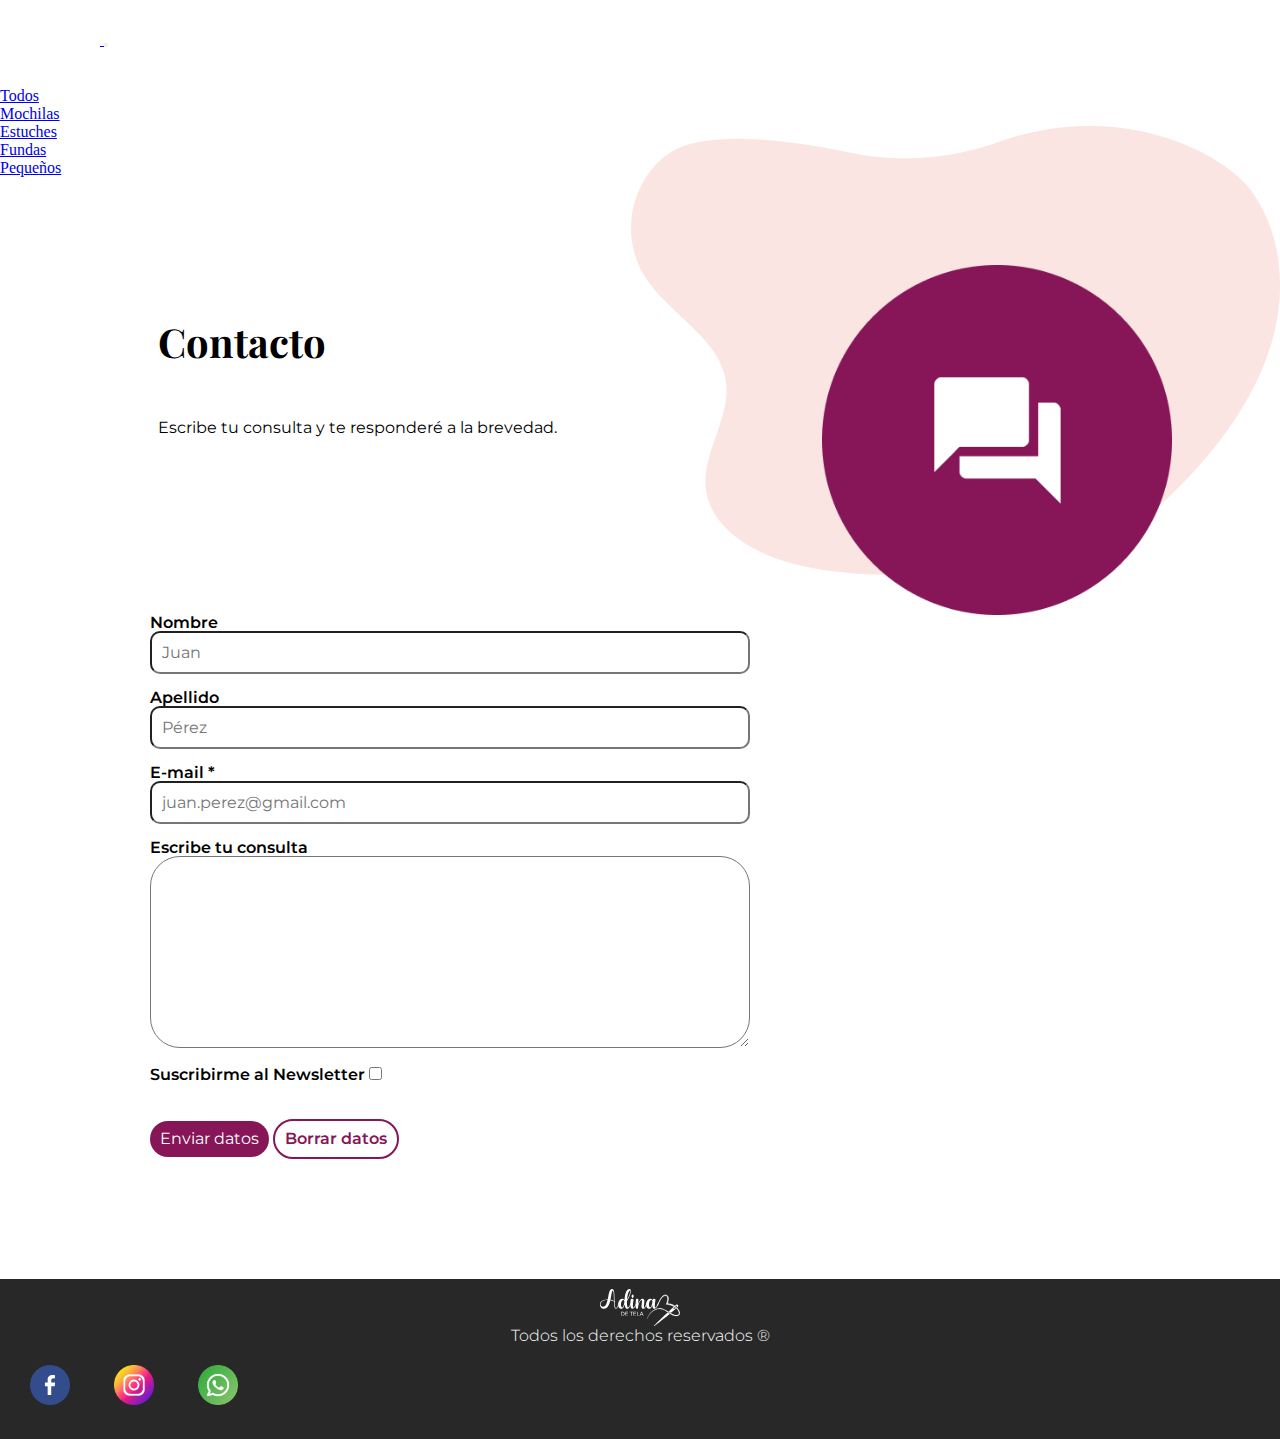
==== pages/contacto.html @ cce4a5c2 "Organizé todos los archivos scss" ====
<!DOCTYPE html>
<html lang="en">
<head>
    <meta charset="UTF-8">
    <meta http-equiv="X-UA-Compatible" content="IE=edge">
    <meta name="viewport" content="width=device-width, initial-scale=1.0">
    <link href="https://cdn.jsdelivr.net/npm/bootstrap@5.3.0/dist/css/bootstrap.min.css" rel="stylesheet" integrity="sha384-9ndCyUaIbzAi2FUVXJi0CjmCapSmO7SnpJef0486qhLnuZ2cdeRhO02iuK6FUUVM" crossorigin="anonymous">
    <link rel="stylesheet" href="../css/style.css">
    <link rel="icon" href="../media/favicon.ico">
    <title>Contacto | Adina: Complementos textiles</title>
</head>
<body class="contacto-body">
    <header class="header">
        <nav class="navbar navbar-expand-lg bg-body-tertiary" data-bs-theme="dark">
            <div class="container-fluid ms-4">
                <a class="navbar-brand" href="../index.html">
                    <img src="../media/adina-logo-footer-blanco.svg" alt="Logo Adina de Tela" width="100">
                </a>
                <button class="navbar-toggler" type="button" data-bs-toggle="collapse" data-bs-target="#navbarSupportedContent" aria-controls="navbarSupportedContent" aria-expanded="false" aria-label="Toggle navigation">
                <span class="navbar-toggler-icon"></span>
                </button>
                <div class="collapse navbar-collapse justify-content-end" id="navbarSupportedContent">
                    <ul class="navbar-nav mb-2 mb-lg-0 justify-content-end">
                        <li class="nav-item active">
                            <a class="nav-link" aria-current="page" href="./sobre-mi.html">Sobre mi</a>
                        </li>
                        <li class="nav-item dropdown">
                            <a class="nav-link dropdown-toggle" href="#" role="button" data-bs-toggle="dropdown" aria-expanded="false">
                            Productos
                            </a>
                            <ul class="dropdown-menu">
                                <li><a class="dropdown-item" href="./productos.html">Todos</a></li>
                                <li><a class="dropdown-item" href="./productos.html#mochilas">Mochilas</a></li>
                                <li><a class="dropdown-item" href="./productos.html#estuches">Estuches</a></li>
                                <li><a class="dropdown-item" href="./productos.html#fundas">Fundas</a></li>
                                <li><a class="dropdown-item" href="./productos.html#pequenos">Pequeños</a></li>
                            </ul>
                        </li>
                        <li class="nav-item">
                            <a class="nav-link" href="./preguntas-frecuentes.html">Preguntas frecuentes</a>
                        </li>
                        <li class="nav-item">
                            <a class="nav-link active" aria-current="page" href="./contacto.html">Contacto</a>
                        </li>
                    </ul>
                </div>
            </div>
          </nav>
    </header>
    <main>
        <section class="hero-content">
            <div class="main-text">
                <h1>Contacto</h1>
                <p class="bajada-hero">Escribe tu consulta y te responderé a la brevedad.</p>
            </div>
            <div class="hero-img">
                <img src="../media/hero-image-contacto.png" alt="Ícono chat con fondo violeta.">
            </div>
        </section>
        <section class="seccion-form">
            <form action="">
                <div>
                    <label for="name">Nombre</label><br>
                    <input type="text" name="name" placeholder="Juan">
                </div>
                <br>
                <div>
                    <label for="surname">Apellido</label><br>
                    <input type="surname" name="surname" placeholder="Pérez">
                </div>
                <br>
                <div>
                    <label for="mail">E-mail *</label><br>
                    <input type="email" name="mail" placeholder="juan.perez@gmail.com" required>
                </div>
                <br>
                <div>
                    <label for="comentarios">Escribe tu consulta</label><br>
                    <textarea name="comentarios" id="" cols="30" rows="10"></textarea>
                </div>
                <br>
                <div class="checkbox">
                    <label for="terminos">Suscribirme al Newsletter</label>
                    <input class="checkbox" type="checkbox" name="terminos">
                    
                </div>
                <br>
                <div>
                    <input class="boton-principal" type="submit" value="Enviar datos">
                    <input class="boton-secundario" type="reset" value="Borrar datos">
                </div>
            </form>
        </section>
    </main>
    <footer class="container-fluid text-center footer">
        <div class="row">
          <div class="col logo-footer col-xs-12 col-sm-12 col-md-12 col-lg-4 col-xl-4 col-xxl-4">
            <img class="logo-footer" src="../media/adina-logo-footer-blanco.svg" alt="Logo Adina de tela footer">
          </div>
          <div class="col texto-copyright col-xs-12  col-sm-12 col-md-12 col-lg-4 col-xl-4 col-xxl-4">
            <p>Todos los derechos reservados ®</p>
          </div>
          <div class="col footer-redes col-xs-12 col-sm-12 col-md-12 col-lg-4 col-xl-4 col-xxl-4">
            <img class="redes-sociales" src="../media/facebook.png" alt="Facebook">
            <a href="https://www.instagram.com/adinadetela/"><img class="redes-sociales" src="../media/instagram.png" alt="Instagram"></a>
            <img class="redes-sociales" src="../media/whatsapp.png" alt="Whatsapp">
          </div>
        </div>
    </footer>
    <script src="https://cdn.jsdelivr.net/npm/bootstrap@5.3.0/dist/js/bootstrap.bundle.min.js" integrity="sha384-geWF76RCwLtnZ8qwWowPQNguL3RmwHVBC9FhGdlKrxdiJJigb/j/68SIy3Te4Bkz" crossorigin="anonymous"></script>
</body>
</html>
---- css/style.css ----
@charset "UTF-8";
@import url("https://fonts.googleapis.com/css2?family=Montserrat:wght@300;700&display=swap");
@import url("https://fonts.googleapis.com/css2?family=Playfair+Display:wght@900&display=swap");
* {
  margin: 0;
  padding: 0;
  box-sizing: border-box; }

/* Fonts */
/* Hero content */
.hero-content {
  display: flex;
  justify-content: space-around;
  flex-wrap: wrap; }

h1 {
  font-family: 'Playfair Display';
  font-weight: bold;
  font-size: 2.5rem;
  text-align: left;
  padding-top: 100px;
  padding-left: 50px; }

.bajada-hero {
  padding: 50px;
  font-family: 'Montserrat', sans-serif;
  font-size: 1rem; }

.boton-principal {
  background-color: #861657;
  border-radius: 20px;
  padding: 10px;
  margin: 20px 50px;
  border: none;
  color: #ffffff; }

.boton-principal a {
  text-decoration: none;
  color: #ffffff;
  font-family: 'Montserrat', sans-serif;
  font-size: 1rem;
  text-align: left; }

.hero-img {
  display: flex;
  justify-content: space-around; }

.hero-img img {
  width: 350px;
  padding-top: 50px; }

/* Cards */
.productos-cards {
  padding-top: 100px;
  display: flex;
  justify-content: space-around;
  flex-wrap: wrap; }

.cards-title {
  text-align: center;
  margin: 10px;
  padding-bottom: 15px !important;
  border-bottom: 2px solid #282828; }

.cards {
  background-color: #aff0ff;
  width: 250px;
  border-radius: 30px;
  padding: 40px 20px;
  text-align: center;
  margin: auto;
  margin: 20px; }

.cards h2 {
  padding: 10px 0;
  font-family: 'Playfair Display';
  font-weight: bold; }

.cards p {
  line-height: 1.5;
  font-family: 'Montserrat', sans-serif;
  padding: 10px 0; }

.img {
  text-align: center;
  margin: 10px; }

.boton-cards {
  background-color: #ffffff00;
  border-radius: 20px;
  border: 2px solid #861657;
  width: auto;
  color: #861657;
  font-family: 'Montserrat', sans-serif;
  font-weight: 600;
  padding: 10px; }

.boton-cards a {
  text-decoration: none;
  color: #861657;
  font-size: 1rem;
  text-align: left; }

/*Media queries*/
@media (max-width: 768px) {
  /*Tamaño mediano*/
  .hero-img img {
    width: 200px;
    padding-top: 0px;
    padding-bottom: 50px; } }

@media (max-width: 420px) {
  /*Tamaño chico*/
  .hero-img img {
    width: 100px;
    padding-top: 0px;
    padding-bottom: 50px; } }

/* Menú de navegación */
.nav-link {
  font-family: 'Montserrat' !important;
  color: #ffffff; }

.dropdown-menu {
  --bs-dropdown-link-active-color: #282828;
  --bs-dropdown-link-active-bg: #afafaf;
  --bs-dropdown-link-hover-color: #fbe5e2; }

.navbar-dark, .navbar[data-bs-theme=dark] {
  --bs-navbar-hover-color: #fbe5e2;
  --bs-navbar-active-color: #fbe5e2; }

/*Body*/
.index-body {
  background-color: #fbe5e2;
  background-image: url("../media/forma-fondo-index.png");
  background-repeat: no-repeat; }

/*Media queries*/
@media (max-width: 768px) {
  /*Tamaño mediano*/
  .home img {
    width: 400px;
    padding: 50px; } }

@media (max-width: 420px) {
  /*Tamaño chico*/
  .home img {
    width: 300px;
    padding: 50px; } }

/*Body*/
.contacto-body {
  background-color: #ffffff;
  background-image: url("../media/forma-fondo-contacto.jpg");
  background-position: top right;
  background-repeat: no-repeat; }

/*Form*/
.seccion-form {
  padding-left: 150px; }

form {
  line-height: 1;
  font-family: 'Montserrat', sans-serif;
  font-size: 1rem;
  font-weight: 600;
  margin: auto; }

input {
  line-height: 1;
  font-family: 'Montserrat', sans-serif;
  font-size: 1rem; }

form label {
  padding-bottom: 10px; }

form input {
  width: 600px;
  border-radius: 10px;
  padding: 10px; }

form textarea {
  width: 600px;
  border-radius: 30px;
  padding: 20px; }

.checkbox {
  text-align: left;
  font-weight: 600;
  width: auto; }

form .boton-principal {
  width: auto;
  margin: 20px 0px; }

.boton-secundario {
  background-color: #fff;
  border-radius: 20px;
  padding: 10px;
  border: 2px solid #861657;
  width: auto;
  margin: 20px 0px;
  color: #861657;
  font-family: 'Montserrat', sans-serif;
  font-weight: 600; }

.boton-secundario a {
  text-decoration: none;
  color: #861657;
  font-size: 1rem;
  text-align: left; }

/* Body */
.preguntas-frecuentes-body {
  background-color: #fbe5e2;
  background-image: url("../media/forma-fondo-preguntas-frecuentes.png");
  background-repeat: no-repeat;
  background-position: top right; }

/*Accordion*/
.preguntas-frecuentes {
  margin: 3rem; }

.accordion-button:not(.collapsed) {
  color: #282828;
  background-color: #aff0ff; }

.accordion {
  --bs-accordion-btn-focus-border-color: #861657;
  --bs-accordion-btn-focus-box-shadow: 0 0 0 0rem rgba(13, 109, 253, 0); }

.accordion-button {
  font-family: 'Playfair Display';
  font-weight: bold;
  font-size: 1.3rem; }

.accordion-body {
  font-family: 'Montserrat'; }

/*Body*/
.productos-body {
  background-color: #fbe5e2;
  background-image: url("../media/forma-fondo-productos.png");
  background-repeat: no-repeat; }

/*Sections*/
.seccion-productos {
  margin-top: 100px; }

.texto-productos {
  padding: 50px;
  display: flex;
  flex-direction: column;
  justify-content: center;
  flex-wrap: wrap; }

.texto-productos h2 {
  font-family: 'Playfair Display';
  font-weight: bold;
  font-size: 2rem;
  padding: 40px 0;
  text-align: left; }

.texto-productos p {
  font-family: 'Montserrat', sans-serif;
  font-size: 1rem; }

/*Body*/
.sobre-mi-body {
  background-color: #ffffff;
  background-image: url("../media/forma-fondo-sobre-mi.jpg");
  background-position: top right;
  background-repeat: no-repeat; }

/*Sections*/
.seccion-sobre-mi {
  display: flex;
  justify-content: space-evenly; }

.imagen-sobre-mi {
  padding: 50px; }

.texto-sobre-mi {
  padding: 50px;
  display: flex;
  flex-direction: column;
  justify-content: center;
  flex-wrap: wrap; }

.texto-sobre-mi h2 {
  font-family: 'Playfair Display';
  font-weight: bold;
  font-size: 2rem;
  padding: 40px 0;
  text-align: left; }

.texto-sobre-mi p {
  font-family: 'Montserrat', sans-serif;
  font-size: 1rem; }

.footer {
  background-color: #282828;
  color: #ffffff;
  align-items: center;
  margin-top: 100px;
  padding: 10px 10px; }

footer p {
  color: #ffffff;
  font-family: 'Montserrat', sans-serif;
  font-weight: 300; }

footer .redes-sociales {
  padding: 20px 20px; }

.footer-redes img {
  width: 5rem; }

.texto-copyright {
  display: flex;
  justify-content: center;
  align-items: center; }

.logo-footer {
  display: flex;
  justify-content: space-around;
  align-items: center; }

.logo-footer img {
  width: 5rem; }
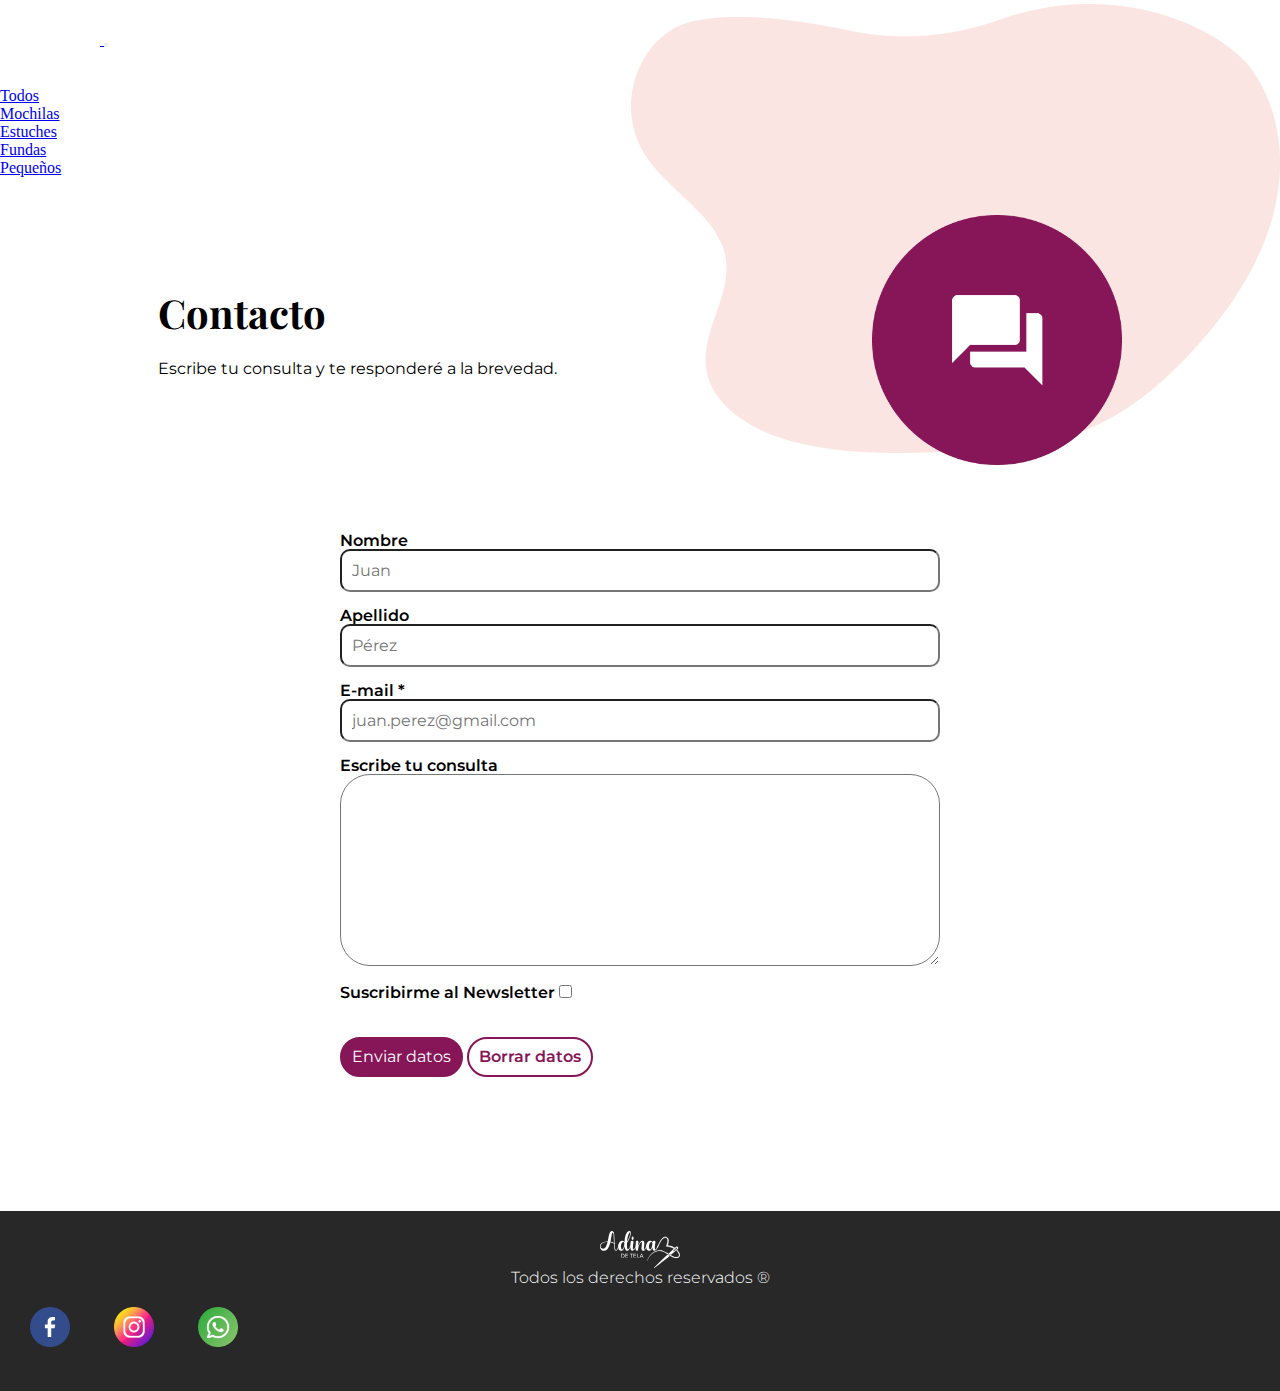
==== commit f9c7b83f: "Hice responside página Contacto, arreglé padding" ====
--- a/pages/contacto.html
+++ b/pages/contacto.html
@@ -53,7 +53,7 @@
                 <h1>Contacto</h1>
                 <p class="bajada-hero">Escribe tu consulta y te responderé a la brevedad.</p>
             </div>
-            <div class="hero-img">
+            <div class="hero-img-contacto">
                 <img src="../media/hero-image-contacto.png" alt="Ícono chat con fondo violeta.">
             </div>
         </section>
--- a/css/style.css
+++ b/css/style.css
@@ -1,5 +1,5 @@
 @charset "UTF-8";
-@import url("https://fonts.googleapis.com/css2?family=Montserrat:wght@300;700&display=swap");
+@import url("https://fonts.googleapis.com/css2?family=Montserrat:wght@300;400;600&display=swap");
 @import url("https://fonts.googleapis.com/css2?family=Playfair+Display:wght@900&display=swap");
 * {
   margin: 0;
@@ -11,43 +11,31 @@
 .hero-content {
   display: flex;
   justify-content: space-around;
-  flex-wrap: wrap; }
-
-h1 {
-  font-family: 'Playfair Display';
-  font-weight: bold;
-  font-size: 2.5rem;
-  text-align: left;
-  padding-top: 100px;
-  padding-left: 50px; }
-
-.bajada-hero {
-  padding: 50px;
-  font-family: 'Montserrat', sans-serif;
-  font-size: 1rem; }
-
-.boton-principal {
-  background-color: #861657;
-  border-radius: 20px;
-  padding: 10px;
-  margin: 20px 50px;
-  border: none;
-  color: #ffffff; }
-
-.boton-principal a {
-  text-decoration: none;
-  color: #ffffff;
-  font-family: 'Montserrat', sans-serif;
-  font-size: 1rem;
-  text-align: left; }
-
-.hero-img {
-  display: flex;
-  justify-content: space-around; }
-
-.hero-img img {
-  width: 350px;
-  padding-top: 50px; }
+  flex-wrap: wrap;
+  align-items: center; }
+  .hero-content h1 {
+    font-family: 'Playfair Display';
+    font-weight: bold;
+    font-size: 2.5rem;
+    text-align: left;
+    padding: auto; }
+  .hero-content .bajada-hero {
+    font-family: 'Montserrat', sans-serif;
+    font-size: 1rem;
+    padding: 20px 0; }
+  .hero-content .boton-principal {
+    background-color: #861657;
+    border-radius: 20px;
+    padding: 10px;
+    border: none;
+    color: #ffffff; }
+    .hero-content .boton-principal a {
+      text-decoration: none;
+      color: #ffffff;
+      font-family: 'Montserrat', sans-serif;
+      font-weight: 300px;
+      font-size: 1rem;
+      text-align: left; }
 
 /* Cards */
 .productos-cards {
@@ -70,16 +58,14 @@
   text-align: center;
   margin: auto;
   margin: 20px; }
-
-.cards h2 {
-  padding: 10px 0;
-  font-family: 'Playfair Display';
-  font-weight: bold; }
-
-.cards p {
-  line-height: 1.5;
-  font-family: 'Montserrat', sans-serif;
-  padding: 10px 0; }
+  .cards h2 {
+    padding: 10px 0;
+    font-family: 'Playfair Display';
+    font-weight: bold; }
+  .cards p {
+    line-height: 1.5;
+    font-family: 'Montserrat', sans-serif;
+    padding: 10px 0; }
 
 .img {
   text-align: center;
@@ -94,27 +80,29 @@
   font-family: 'Montserrat', sans-serif;
   font-weight: 600;
   padding: 10px; }
-
-.boton-cards a {
-  text-decoration: none;
-  color: #861657;
-  font-size: 1rem;
-  text-align: left; }
+  .boton-cards a {
+    text-decoration: none;
+    color: #861657;
+    font-size: 1rem;
+    text-align: left; }
 
 /*Media queries*/
 @media (max-width: 768px) {
   /*Tamaño mediano*/
-  .hero-img img {
-    width: 200px;
-    padding-top: 0px;
-    padding-bottom: 50px; } }
+  .hero-content {
+    flex-direction: column-reverse;
+    text-align: center; }
+    .hero-content h1 {
+      text-align: center; } }
 
 @media (max-width: 420px) {
   /*Tamaño chico*/
-  .hero-img img {
-    width: 100px;
-    padding-top: 0px;
-    padding-bottom: 50px; } }
+  .hero-content {
+    flex-direction: column-reverse;
+    text-align: center; }
+    .hero-content h1 {
+      text-align: center;
+      padding: 0; } }
 
 /* Menú de navegación */
 .nav-link {
@@ -136,80 +124,115 @@
   background-image: url("../media/forma-fondo-index.png");
   background-repeat: no-repeat; }
 
+.home {
+  display: flex;
+  justify-content: space-around; }
+  .home img {
+    width: 350px;
+    padding-top: 50px; }
+
 /*Media queries*/
 @media (max-width: 768px) {
   /*Tamaño mediano*/
   .home img {
     width: 400px;
-    padding: 50px; } }
+    padding: auto; } }
 
 @media (max-width: 420px) {
   /*Tamaño chico*/
   .home img {
     width: 300px;
-    padding: 50px; } }
-
-/*Body*/
+    padding: auto; } }
+
+/* Body */
 .contacto-body {
   background-color: #ffffff;
-  background-image: url("../media/forma-fondo-contacto.jpg");
+  background-image: url("../media/forma-fondo-contacto.png");
   background-position: top right;
   background-repeat: no-repeat; }
 
-/*Form*/
+/* Hero content*/
+.hero-img-contacto img {
+  max-width: 250px;
+  padding: auto; }
+
+/* Form */
 .seccion-form {
-  padding-left: 150px; }
-
-form {
-  line-height: 1;
-  font-family: 'Montserrat', sans-serif;
-  font-size: 1rem;
-  font-weight: 600;
-  margin: auto; }
-
-input {
-  line-height: 1;
-  font-family: 'Montserrat', sans-serif;
-  font-size: 1rem; }
-
-form label {
-  padding-bottom: 10px; }
-
-form input {
-  width: 600px;
-  border-radius: 10px;
-  padding: 10px; }
-
-form textarea {
-  width: 600px;
-  border-radius: 30px;
-  padding: 20px; }
-
-.checkbox {
-  text-align: left;
-  font-weight: 600;
-  width: auto; }
-
-form .boton-principal {
-  width: auto;
-  margin: 20px 0px; }
-
-.boton-secundario {
-  background-color: #fff;
-  border-radius: 20px;
-  padding: 10px;
-  border: 2px solid #861657;
-  width: auto;
-  margin: 20px 0px;
-  color: #861657;
-  font-family: 'Montserrat', sans-serif;
-  font-weight: 600; }
-
-.boton-secundario a {
-  text-decoration: none;
-  color: #861657;
-  font-size: 1rem;
-  text-align: left; }
+  display: flex;
+  padding: 5%; }
+  .seccion-form form {
+    line-height: 1;
+    font-family: 'Montserrat', sans-serif;
+    font-size: 1rem;
+    font-weight: 600;
+    margin: auto; }
+    .seccion-form form label {
+      padding-bottom: 10px; }
+    .seccion-form form input {
+      width: 600px;
+      border-radius: 10px;
+      padding: 10px;
+      line-height: 1;
+      font-family: 'Montserrat', sans-serif;
+      font-size: 1rem; }
+    .seccion-form form textarea {
+      width: 600px;
+      border-radius: 30px;
+      padding: 20px; }
+  .seccion-form .checkbox {
+    text-align: left;
+    font-weight: 600;
+    width: auto; }
+  .seccion-form .boton-principal {
+    width: auto;
+    background-color: #861657;
+    border-radius: 20px;
+    padding: 10px;
+    border: 2px solid #861657;
+    color: #ffffff; }
+    .seccion-form .boton-principal a {
+      text-decoration: none;
+      color: #ffffff;
+      font-family: 'Montserrat', sans-serif;
+      font-weight: 300px;
+      font-size: 1rem;
+      text-align: left; }
+  .seccion-form .boton-secundario {
+    background-color: #fff;
+    border-radius: 20px;
+    padding: 10px;
+    border: 2px solid #861657;
+    width: auto;
+    margin: 20px 0px;
+    color: #861657;
+    font-family: 'Montserrat', sans-serif;
+    font-weight: 600; }
+    .seccion-form .boton-secundario a {
+      text-decoration: none;
+      color: #861657;
+      font-size: 1rem;
+      text-align: left; }
+
+/* Media queries */
+@media (max-width: 768px) {
+  /*Tamaño mediano*/
+  .hero-img-contacto img {
+    width: 150px;
+    padding: auto; }
+  .seccion-form form input {
+    width: 300px; }
+  .seccion-form form textarea {
+    width: 300px; } }
+
+@media (max-width: 420px) {
+  /*Tamaño chico*/
+  .hero-img-contacto img {
+    width: 70px;
+    padding: auto; }
+  .seccion-form form input {
+    width: 200px; }
+  .seccion-form form textarea {
+    width: 200px; } }
 
 /* Body */
 .preguntas-frecuentes-body {
@@ -254,31 +277,39 @@
   flex-direction: column;
   justify-content: center;
   flex-wrap: wrap; }
-
-.texto-productos h2 {
-  font-family: 'Playfair Display';
-  font-weight: bold;
-  font-size: 2rem;
-  padding: 40px 0;
-  text-align: left; }
-
-.texto-productos p {
-  font-family: 'Montserrat', sans-serif;
-  font-size: 1rem; }
-
-/*Body*/
+  .texto-productos h2 {
+    font-family: 'Playfair Display';
+    font-weight: bold;
+    font-size: 2rem;
+    padding: 40px 0;
+    text-align: left; }
+  .texto-productos p {
+    font-family: 'Montserrat', sans-serif;
+    font-size: 1rem; }
+
+/* Body */
 .sobre-mi-body {
   background-color: #ffffff;
   background-image: url("../media/forma-fondo-sobre-mi.jpg");
   background-position: top right;
   background-repeat: no-repeat; }
 
-/*Sections*/
+/* Hero content */
+.hero-img-sobre-mi {
+  display: flex;
+  justify-content: space-around; }
+  .hero-img-sobre-mi img {
+    width: 350px;
+    padding-top: 50px; }
+
+/* Sections */
 .seccion-sobre-mi {
   display: flex;
   justify-content: space-evenly; }
 
 .imagen-sobre-mi {
+  display: flex;
+  justify-content: space-around;
   padding: 50px; }
 
 .texto-sobre-mi {
@@ -287,45 +318,56 @@
   flex-direction: column;
   justify-content: center;
   flex-wrap: wrap; }
-
-.texto-sobre-mi h2 {
-  font-family: 'Playfair Display';
-  font-weight: bold;
-  font-size: 2rem;
-  padding: 40px 0;
-  text-align: left; }
-
-.texto-sobre-mi p {
-  font-family: 'Montserrat', sans-serif;
-  font-size: 1rem; }
+  .texto-sobre-mi h2 {
+    font-family: 'Playfair Display';
+    font-weight: bold;
+    font-size: 2rem;
+    padding: 40px 0;
+    text-align: left; }
+  .texto-sobre-mi p {
+    font-family: 'Montserrat', sans-serif;
+    font-size: 1rem; }
+
+/* Media queries */
+@media (max-width: 768px) {
+  /*Tamaño mediano*/
+  .hero-img-sobre-mi img {
+    width: 200px;
+    padding: auto; }
+  .imagen-sobre-mi img {
+    width: 300px;
+    padding: auto; } }
+
+@media (max-width: 420px) {
+  /*Tamaño chico*/
+  .hero-img-sobre-mi img {
+    width: 100;
+    padding: auto; }
+  .imagen-sobre-mi img {
+    width: 200px;
+    padding: auto; } }
 
 .footer {
   background-color: #282828;
   color: #ffffff;
   align-items: center;
-  margin-top: 100px;
-  padding: 10px 10px; }
-
-footer p {
-  color: #ffffff;
-  font-family: 'Montserrat', sans-serif;
-  font-weight: 300; }
-
-footer .redes-sociales {
-  padding: 20px 20px; }
-
-.footer-redes img {
-  width: 5rem; }
-
-.texto-copyright {
-  display: flex;
-  justify-content: center;
-  align-items: center; }
-
-.logo-footer {
-  display: flex;
-  justify-content: space-around;
-  align-items: center; }
-
-.logo-footer img {
-  width: 5rem; }
+  margin-top: 50px;
+  padding: 20px 10px; }
+  .footer p {
+    color: #ffffff;
+    font-family: 'Montserrat', sans-serif;
+    font-weight: 300; }
+  .footer .redes-sociales {
+    padding: 20px 20px; }
+  .footer img {
+    width: 5rem; }
+  .footer .texto-copyright {
+    display: flex;
+    justify-content: center;
+    align-items: center; }
+  .footer .logo-footer {
+    display: flex;
+    justify-content: space-around;
+    align-items: center; }
+    .footer .logo-footer img {
+      width: 5rem; }
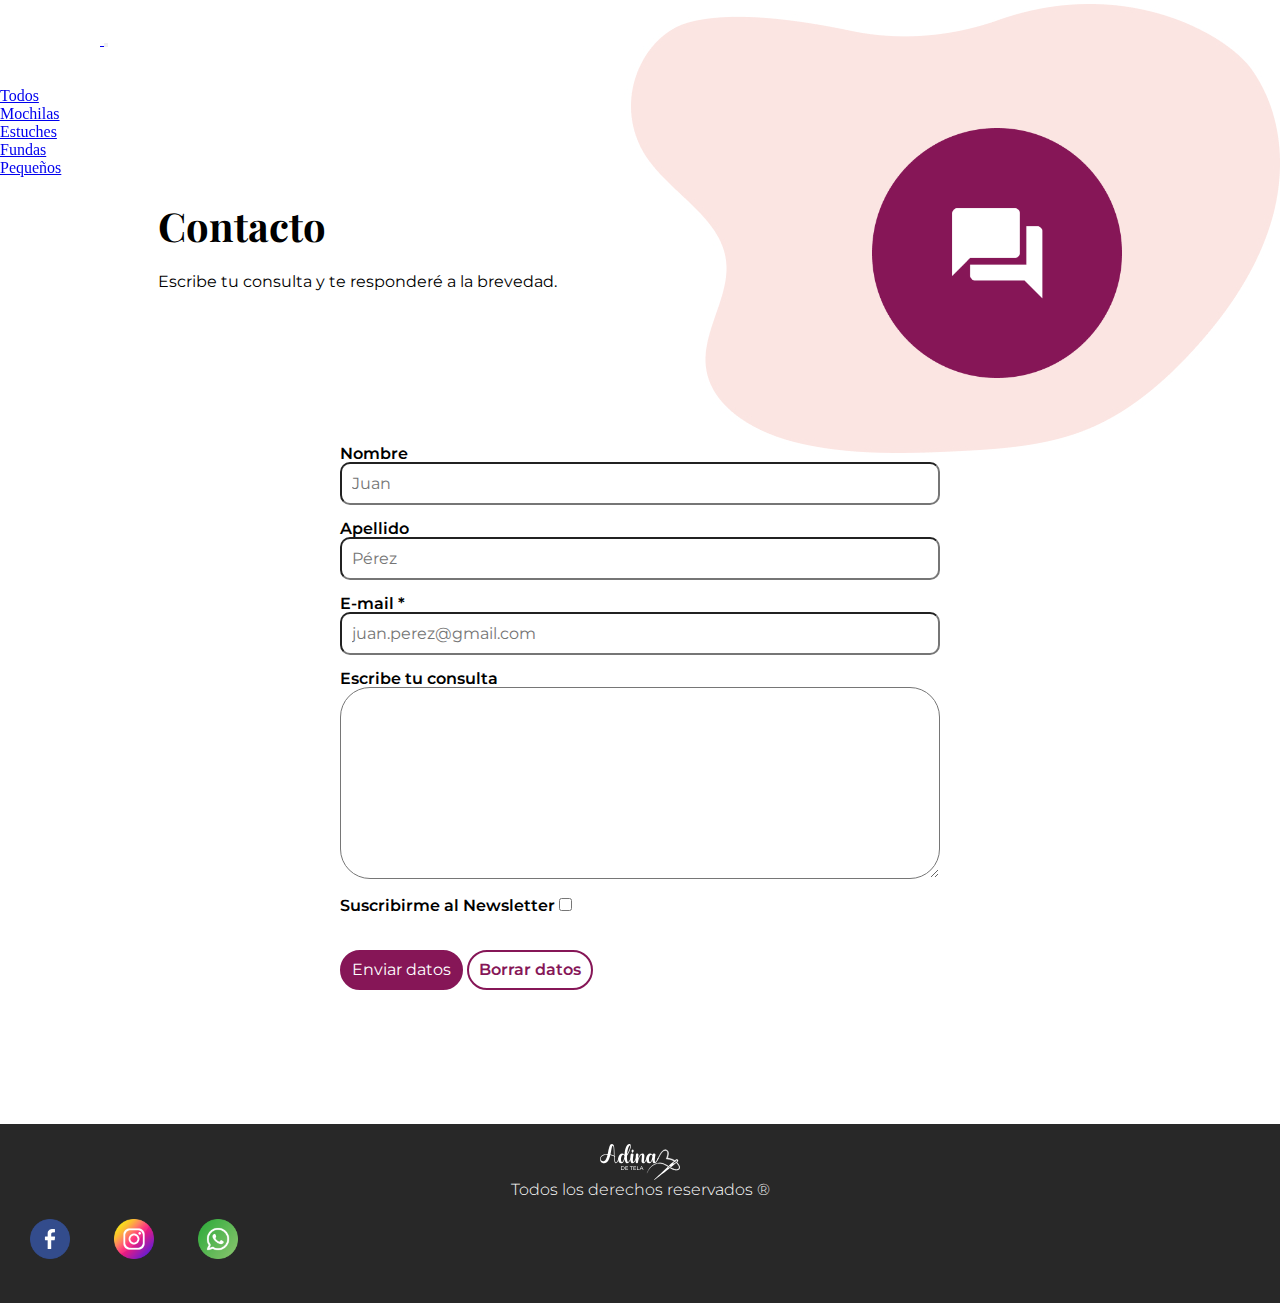
==== commit 6edc076a: "Agregué SEO on page" ====
--- a/pages/contacto.html
+++ b/pages/contacto.html
@@ -8,6 +8,8 @@
     <link rel="stylesheet" href="../css/style.css">
     <link rel="icon" href="../media/favicon.ico">
     <title>Contacto | Adina: Complementos textiles</title>
+    <meta name="description" content="Formulario de contacto para enviar consultas a Adina de tela.">
+    <meta name="keywords"  content="complementos, textiles, tela, handmade, estuches, organizador">
 </head>
 <body class="contacto-body">
     <header class="header">
@@ -54,7 +56,7 @@
                 <p class="bajada-hero">Escribe tu consulta y te responderé a la brevedad.</p>
             </div>
             <div class="hero-img-contacto">
-                <img src="../media/hero-image-contacto.png" alt="Ícono chat con fondo violeta.">
+                <img src="../media/hero-image-contacto.png" alt="Ícono de chat con fondo violeta.">
             </div>
         </section>
         <section class="seccion-form">
@@ -94,15 +96,15 @@
     </main>
     <footer class="container-fluid text-center footer">
         <div class="row">
-          <div class="col logo-footer col-xs-12 col-sm-12 col-md-12 col-lg-4 col-xl-4 col-xxl-4">
+          <div class="logo-footer col-xs-12 col-sm-12 col-md-12 col-lg-4 col-xl-4 col-xxl-4">
             <img class="logo-footer" src="../media/adina-logo-footer-blanco.svg" alt="Logo Adina de tela footer">
           </div>
-          <div class="col texto-copyright col-xs-12  col-sm-12 col-md-12 col-lg-4 col-xl-4 col-xxl-4">
+          <div class="texto-copyright col-xs-12  col-sm-12 col-md-12 col-lg-4 col-xl-4 col-xxl-4">
             <p>Todos los derechos reservados ®</p>
           </div>
-          <div class="col footer-redes col-xs-12 col-sm-12 col-md-12 col-lg-4 col-xl-4 col-xxl-4">
+          <div class="footer-redes col-xs-12 col-sm-12 col-md-12 col-lg-4 col-xl-4 col-xxl-4">
             <img class="redes-sociales" src="../media/facebook.png" alt="Facebook">
-            <a href="https://www.instagram.com/adinadetela/"><img class="redes-sociales" src="../media/instagram.png" alt="Instagram"></a>
+            <a href="https://www.instagram.com/adinadetela/" target="_blank"><img class="redes-sociales" src="../media/instagram.png" alt="Instagram"></a>
             <img class="redes-sociales" src="../media/whatsapp.png" alt="Whatsapp">
           </div>
         </div>
--- a/css/style.css
+++ b/css/style.css
@@ -7,6 +7,10 @@
   box-sizing: border-box; }
 
 /* Fonts */
+/* Main*/
+main {
+  margin-top: 10%; }
+
 /* Hero content */
 .hero-content {
   display: flex;
@@ -27,7 +31,7 @@
     background-color: #861657;
     border-radius: 20px;
     padding: 10px;
-    border: none;
+    border: 2px solid #861657;
     color: #ffffff; }
     .hero-content .boton-principal a {
       text-decoration: none;
@@ -36,6 +40,13 @@
       font-weight: 300px;
       font-size: 1rem;
       text-align: left; }
+  .hero-content .boton-principal:hover {
+    background-color: #ffffff;
+    border: 2px solid #861657; }
+    .hero-content .boton-principal:hover a {
+      color: #861657;
+      background-color: #ffffff;
+      font-weight: 700; }
 
 /* Cards */
 .productos-cards {
@@ -67,6 +78,10 @@
     font-family: 'Montserrat', sans-serif;
     padding: 10px 0; }
 
+.cards:hover {
+  transform: scale(1.1, 1.1);
+  transition: all 0.5s ease; }
+
 .img {
   text-align: center;
   margin: 10px; }
@@ -86,9 +101,19 @@
     font-size: 1rem;
     text-align: left; }
 
+.boton-cards:hover {
+  background-color: #861657;
+  border: 2px solid #861657; }
+  .boton-cards:hover a {
+    color: #ffffff;
+    background-color: #861657;
+    font-weight: 700; }
+
 /*Media queries*/
 @media (max-width: 768px) {
   /*Tamaño mediano*/
+  main {
+    margin-top: 15%; }
   .hero-content {
     flex-direction: column-reverse;
     text-align: center; }
@@ -97,6 +122,8 @@
 
 @media (max-width: 420px) {
   /*Tamaño chico*/
+  main {
+    margin-top: 25%; }
   .hero-content {
     flex-direction: column-reverse;
     text-align: center; }
@@ -117,6 +144,13 @@
 .navbar-dark, .navbar[data-bs-theme=dark] {
   --bs-navbar-hover-color: #fbe5e2;
   --bs-navbar-active-color: #fbe5e2; }
+
+.header {
+  position: fixed;
+  top: 0;
+  left: 0;
+  z-index: 3;
+  width: 100%; }
 
 /*Body*/
 .index-body {
@@ -197,6 +231,12 @@
       font-weight: 300px;
       font-size: 1rem;
       text-align: left; }
+  .seccion-form .boton-principal:hover {
+    background-color: #ffffff;
+    border: 2px solid #861657;
+    color: #861657;
+    background-color: #ffffff;
+    font-weight: 700; }
   .seccion-form .boton-secundario {
     background-color: #fff;
     border-radius: 20px;
@@ -212,6 +252,11 @@
       color: #861657;
       font-size: 1rem;
       text-align: left; }
+  .seccion-form .boton-secundario:hover {
+    background-color: #861657;
+    border: 2px solid #861657;
+    color: #ffffff;
+    font-weight: 700; }
 
 /* Media queries */
 @media (max-width: 768px) {
@@ -241,6 +286,11 @@
   background-repeat: no-repeat;
   background-position: top right; }
 
+/* Hero content*/
+.hero-img-preguntas img {
+  max-width: 250px;
+  padding: auto; }
+
 /*Accordion*/
 .preguntas-frecuentes {
   margin: 3rem; }
@@ -260,12 +310,30 @@
 
 .accordion-body {
   font-family: 'Montserrat'; }
+
+/* Media queries */
+@media (max-width: 768px) {
+  /*Tamaño mediano*/
+  .hero-img-preguntas img {
+    width: 150px;
+    padding: auto; } }
+
+@media (max-width: 420px) {
+  /*Tamaño chico*/
+  .hero-img-preguntas img {
+    width: 70px;
+    padding: auto; } }
 
 /*Body*/
 .productos-body {
   background-color: #fbe5e2;
   background-image: url("../media/forma-fondo-productos.png");
   background-repeat: no-repeat; }
+
+/* Hero content*/
+.hero-img-productos img {
+  max-width: 250px;
+  padding: auto; }
 
 /*Sections*/
 .seccion-productos {
@@ -287,6 +355,19 @@
     font-family: 'Montserrat', sans-serif;
     font-size: 1rem; }
 
+/* Media queries */
+@media (max-width: 768px) {
+  /*Tamaño mediano*/
+  .hero-img-productos img {
+    width: 150px;
+    padding: auto; } }
+
+@media (max-width: 420px) {
+  /*Tamaño chico*/
+  .hero-img-productos img {
+    width: 70px;
+    padding: auto; } }
+
 /* Body */
 .sobre-mi-body {
   background-color: #ffffff;
@@ -299,7 +380,7 @@
   display: flex;
   justify-content: space-around; }
   .hero-img-sobre-mi img {
-    width: 350px;
+    width: 300px;
     padding-top: 50px; }
 
 /* Sections */
